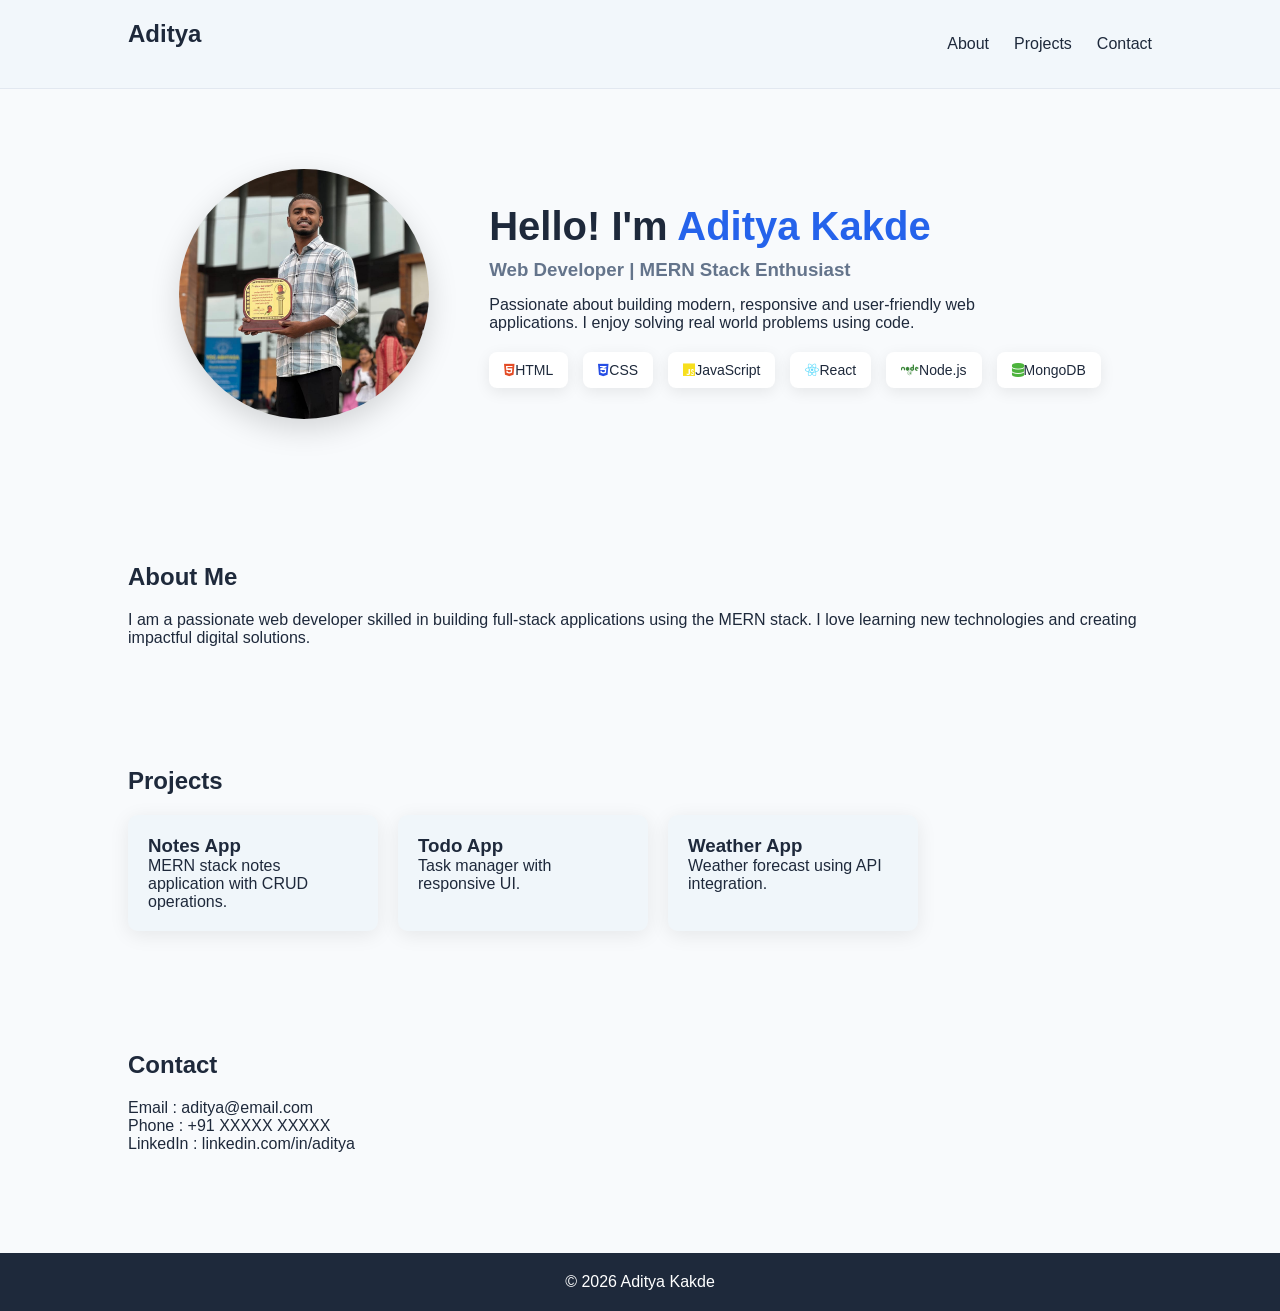
==== Intern Project Portfolio/index.html @ abe6168e "add internship" ====
<!DOCTYPE html>

<html lang="en">

<head>

<meta charset="UTF-8">
<meta name="viewport" content="width=device-width, initial-scale=1.0">

<title>Aditya Kakde Portfolio</title>

<link rel="stylesheet" href="style.css">

<link rel="stylesheet"
href="https://cdnjs.cloudflare.com/ajax/libs/font-awesome/6.5.0/css/all.min.css">

</head>

<body>

<!-- NAVBAR -->

<nav class="navbar">

<h2 class="logo">Aditya</h2>

<ul>
<li><a href="#about">About</a></li>
<li><a href="#projects">Projects</a></li>
<li><a href="#contact">Contact</a></li>
</ul>

</nav>

<!-- HERO -->

<section class="hero">

<div class="hero-left">
<img src="WhatsApp Image 2026-03-11 at 1.19.06 PM.jpeg" class="profile">
</div>

<div class="hero-right">

<h1>Hello! I'm <span>Aditya Kakde</span></h1>

<h3>Web Developer | MERN Stack Enthusiast</h3>

<p>
Passionate about building modern, responsive and user-friendly web
applications. I enjoy solving real world problems using code.
</p>

<div class="skills-icons">

<div class="skill"><i class="fa-brands fa-html5"></i>HTML</div>
<div class="skill"><i class="fa-brands fa-css3-alt"></i>CSS</div>
<div class="skill"><i class="fa-brands fa-js"></i>JavaScript</div>
<div class="skill"><i class="fa-brands fa-react"></i>React</div>
<div class="skill"><i class="fa-brands fa-node"></i>Node.js</div>
<div class="skill"><i class="fa-solid fa-database"></i>MongoDB</div>

</div>

</div>

</section>

<!-- ABOUT -->

<section id="about">

<h2>About Me</h2>

<p>
I am a passionate web developer skilled in building full-stack
applications using the MERN stack. I love learning new technologies
and creating impactful digital solutions.
</p>

</section>

<!-- PROJECTS -->

<section id="projects">

<h2>Projects</h2>

<div class="project-container">

<div class="card">
<h3>Notes App</h3>
<p>MERN stack notes application with CRUD operations.</p>
</div>

<div class="card">
<h3>Todo App</h3>
<p>Task manager with responsive UI.</p>
</div>

<div class="card">
<h3>Weather App</h3>
<p>Weather forecast using API integration.</p>
</div>

</div>

</section>

<!-- CONTACT -->

<section id="contact">

<h2>Contact</h2>

<p>Email : aditya@email.com</p>
<p>Phone : +91 XXXXX XXXXX</p>
<p>LinkedIn : linkedin.com/in/aditya</p>

</section>

<footer>

<p>© 2026 Aditya Kakde</p>

</footer>

</body>
</html>
---- Intern Project Portfolio/style.css ----
*{
margin:0;
padding:0;
box-sizing:border-box;
font-family:Arial, Helvetica, sans-serif;
}

body{
background:#f8fafc;
color:#1e293b;
}

/* navbar */

.navbar{
display:flex;
justify-content:space-between;
align-items:center;
padding:20px 10%;
background:#e6f0f95c;
border-bottom:01px solid #e2e8f0;
}

.navbar ul{
display:flex;
list-style:none;
}

.navbar li{
margin-left:25px;
}

.navbar a{
text-decoration:none;
color:#1e293b;
font-weight:500;
transition:0.3s;
}

.navbar a:hover{
color:#2563eb;
}

/* hero */

.hero{
display:flex;
align-items:center;
justify-content:center;
padding:80px 10%;
gap:60px;
background:#f8fafc;
}

/* profile image */

.profile{
width:250px;
height:250px;
border-radius:50%;
object-fit:cover;
box-shadow:0 10px 30px rgba(0,0,0,0.15);
transition:0.4s;
}

.profile:hover{
transform:scale(1.05);
}

/* hero text */

.hero-right h1{
font-size:40px;
margin-bottom:10px;
}

.hero-right span{
color:#2563eb;
}

.hero-right h3{
margin-bottom:15px;
color:#64748b;
}

.hero-right p{
margin-bottom:20px;
max-width:500px;
}

/* skill icons */

.skills-icons{
display:flex;
flex-wrap:wrap;
gap:15px;
}

.skill{
background:white;
padding:10px 15px;
border-radius:8px;
box-shadow:0 4px 15px rgba(0,0,0,0.08);
font-size:14px;
transition:0.3s;
cursor:pointer;
}

.skill:hover{
transform:translateY(-5px);
box-shadow:0 10px 25px rgba(0,0,0,0.15);
}

/* tech colors */

.fa-html5{color:#e34c26;}
.fa-css3-alt{color:#264de4;}
.fa-js{color:#f7df1e;}
.fa-react{color:#61dbfb;}
.fa-node{color:#3c873a;}
.fa-database{color:#4db33d;}

/* sections */

section{
padding:60px 10%;
}

h2{
margin-bottom:20px;
}

/* project cards */

.project-container{
display:flex;
gap:20px;
flex-wrap:wrap;
}

.card{
background:rgba(220, 235, 246, 0.326);
padding:20px;
border-radius:10px;
box-shadow:0 4px 20px rgba(0,0,0,0.08);
width:250px;
transition:0.3s;
}

.card:hover{
    background:rgba(144, 187, 217, 0.529) ;
transform:translateY(-8px);
box-shadow:0 15px 35px rgba(0,0,0,0.15);
}

/* footer */

footer{
text-align:center;
padding:20px;
background:#1e293b;
color:white;
margin-top:40px;
}
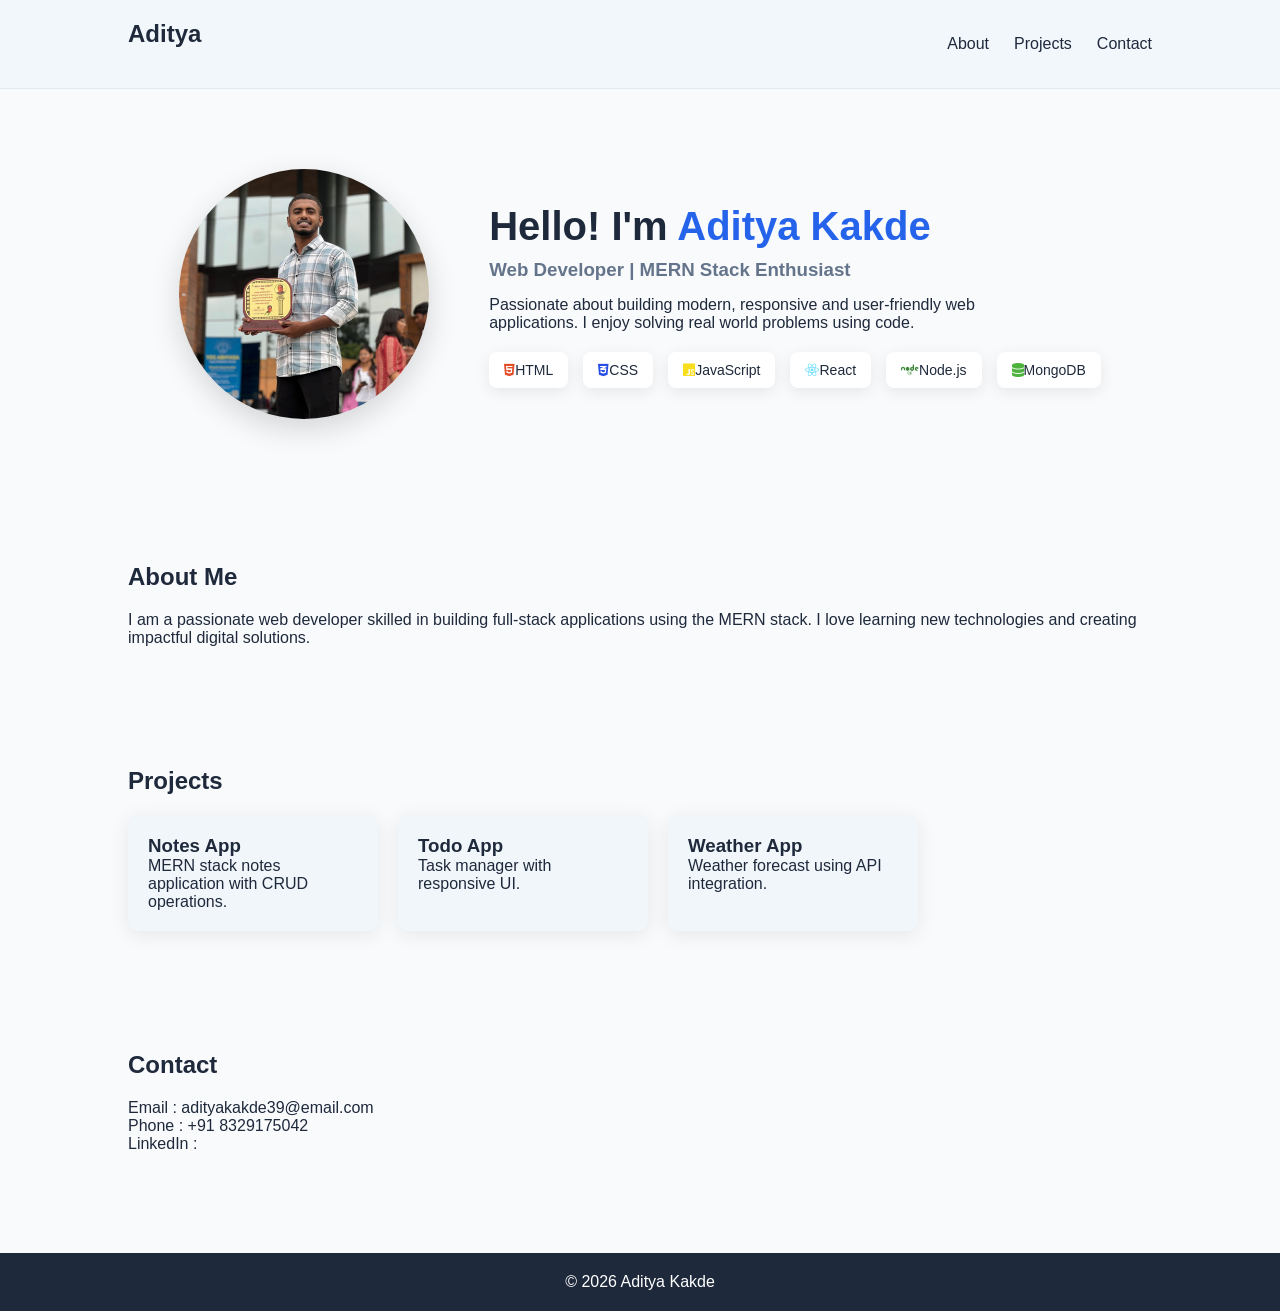
==== commit 23aa7e0c: "update portfolio" ====
--- a/Intern Project Portfolio/index.html
+++ b/Intern Project Portfolio/index.html
@@ -113,9 +113,9 @@
 
 <h2>Contact</h2>
 
-<p>Email : aditya@email.com</p>
-<p>Phone : +91 XXXXX XXXXX</p>
-<p>LinkedIn : linkedin.com/in/aditya</p>
+<p>Email : adityakakde39@email.com</p>
+<p>Phone : +91 8329175042</p>
+<p>LinkedIn : </p>
 
 </section>
 
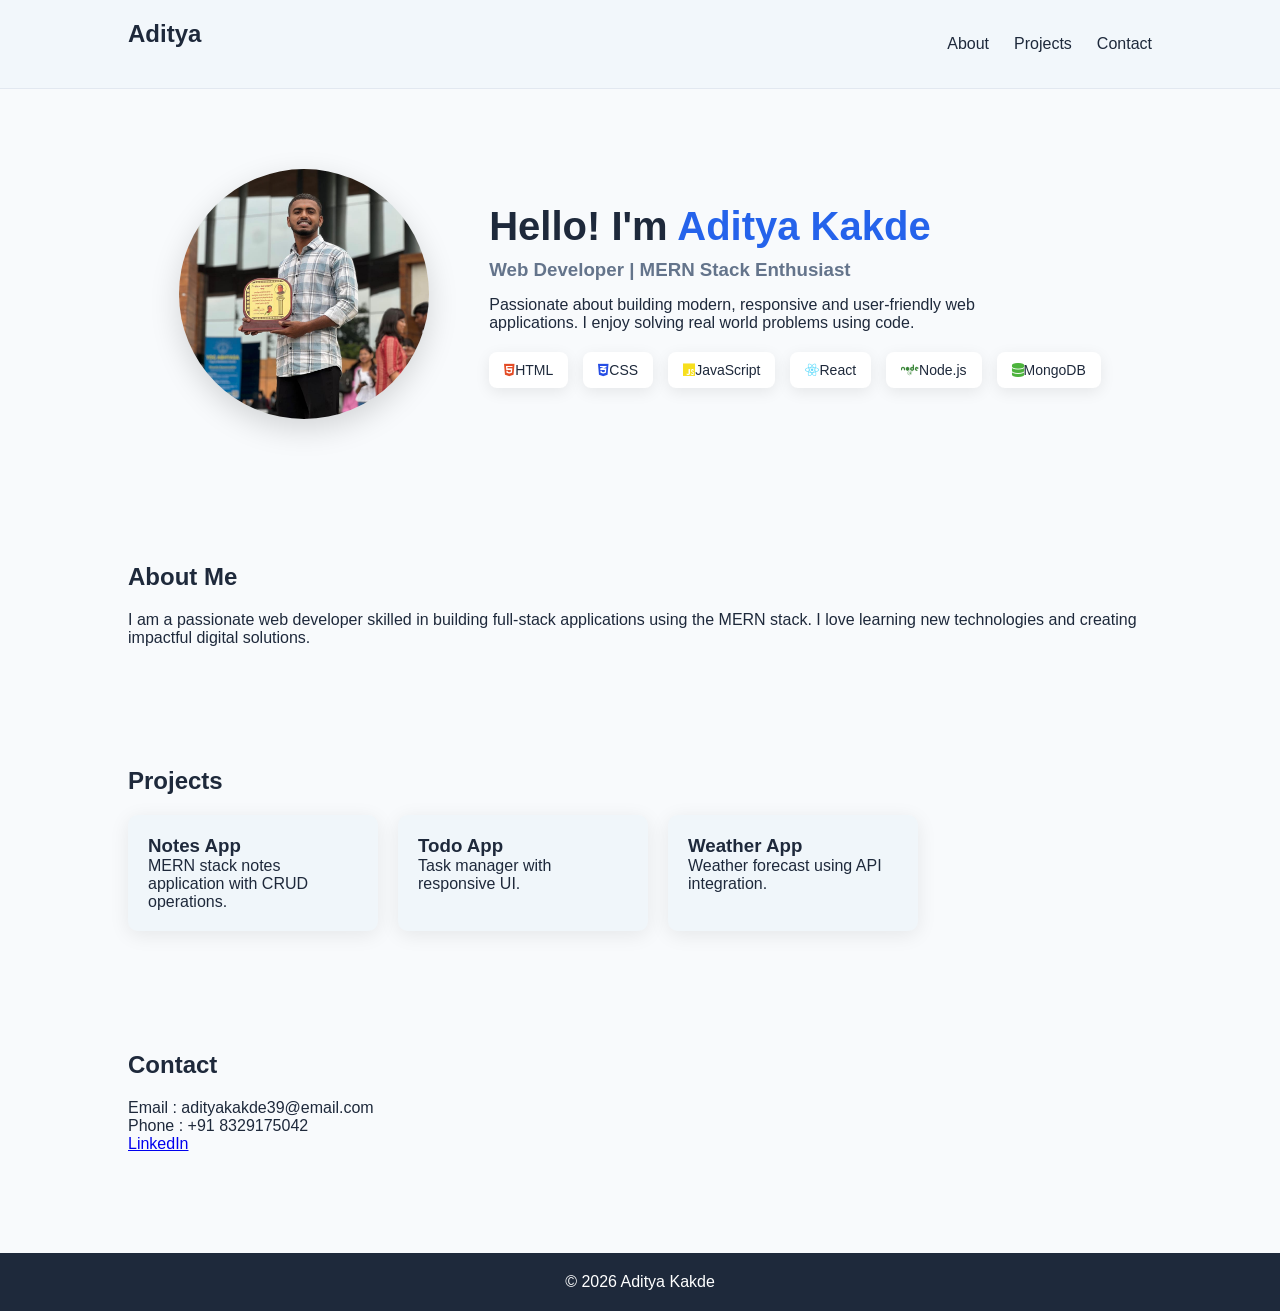
==== commit 18488a30: "update portfolio" ====
--- a/Intern Project Portfolio/index.html
+++ b/Intern Project Portfolio/index.html
@@ -115,7 +115,9 @@
 
 <p>Email : adityakakde39@email.com</p>
 <p>Phone : +91 8329175042</p>
-<p>LinkedIn : </p>
+<a href="https://www.linkedin.com/in/aditya-kakde-b03bb9272/" target="_blank">
+LinkedIn
+</a>
 
 </section>
 
